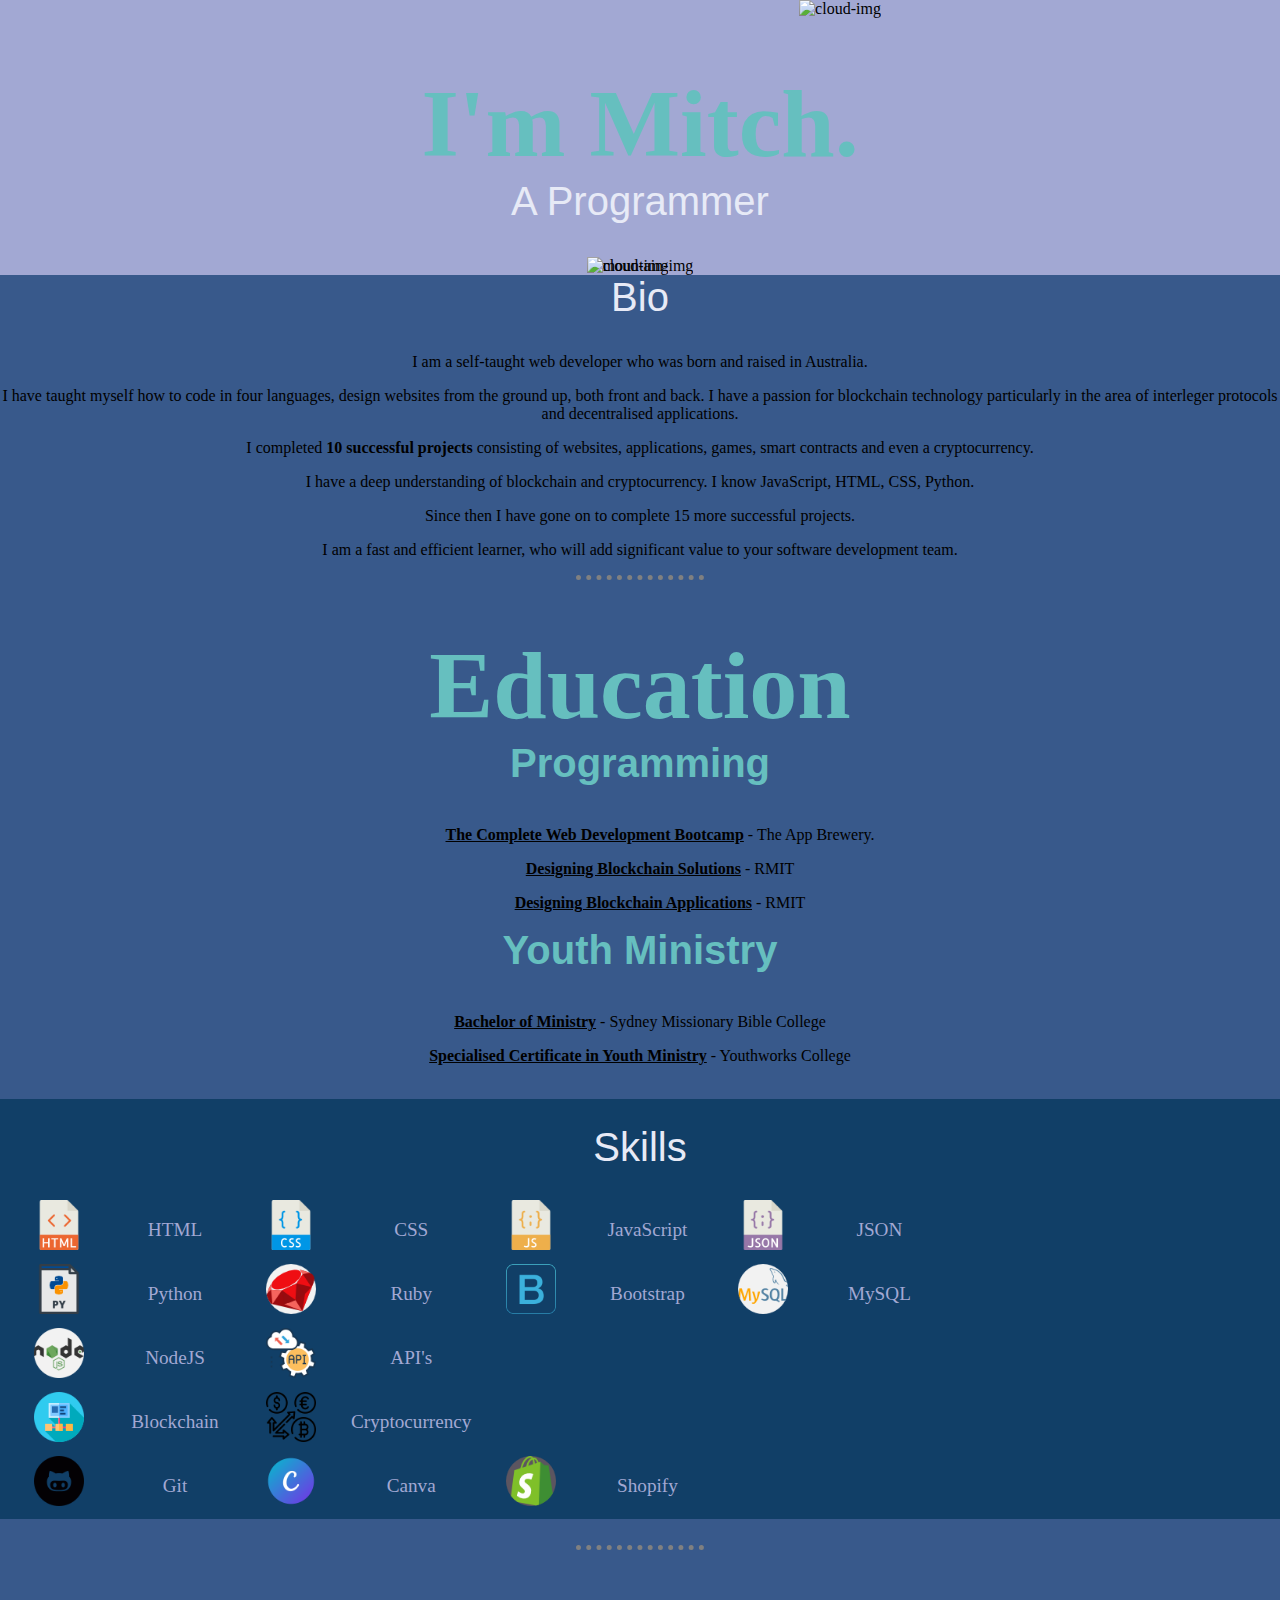
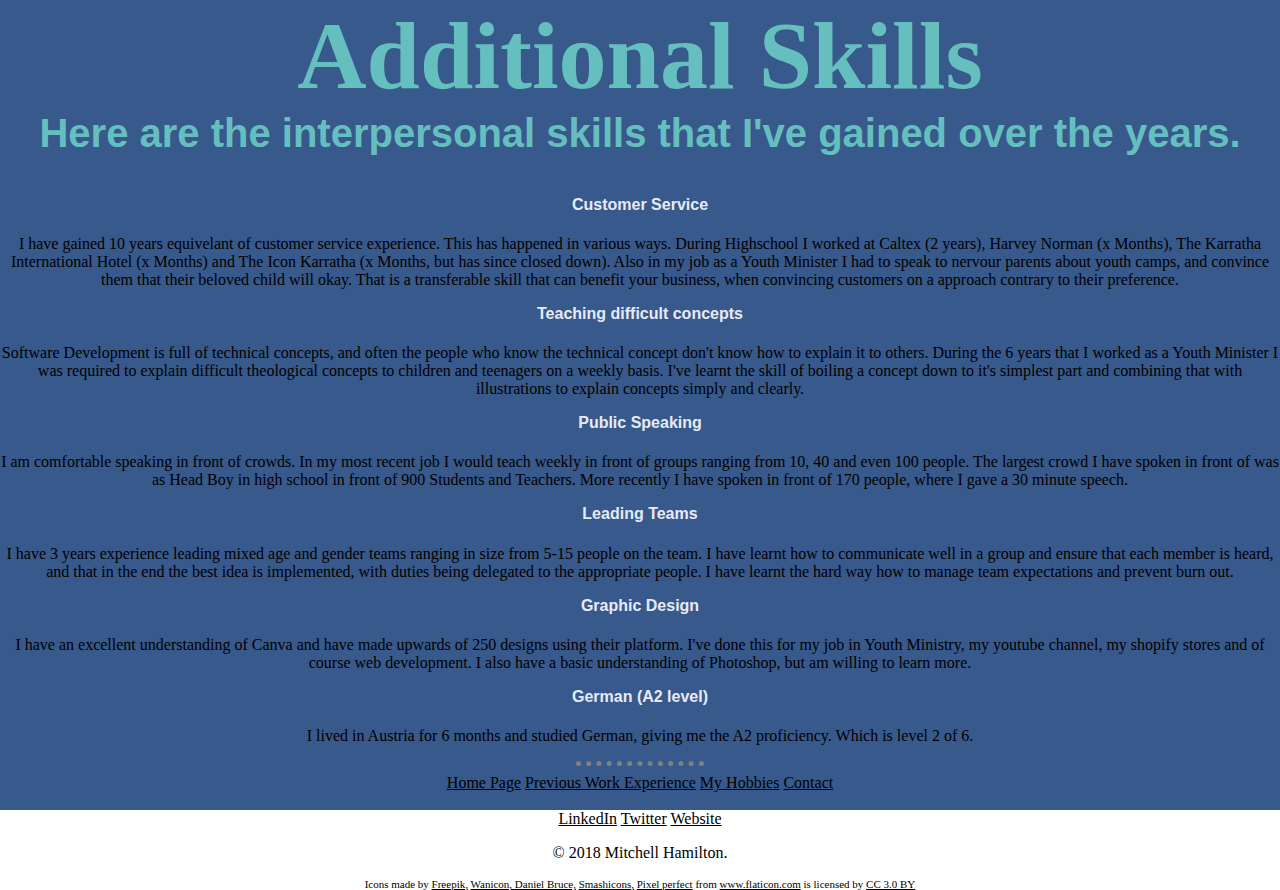
==== index.html @ e798b078 "Temporary ascetic changes to try in the skill section." ====
<!DOCTYPE html>

<html lang="en" dir="ltr">
  <head>
    <meta charset="utf-8">
    <title>Mitchell Hamilton</title>
    <link rel="stylesheet" type=text/css href="css/styles.css">
    <link rel="icon" href="Images/favicon.ico">
  </head>

<body>
  <div class= "top-container">
    <img class="top-cloud" src ="images/cloud.png" alt ="cloud-img">
      <h1>I'm Mitch.</h1>
      <h2>A Programmer</h2>
      <img class="bottom-cloud" src ="images/cloud.png" alt ="cloud-img">
      <img src ="images/mountain.png" alt ="mountain-img">
  </div>

<div class ="second-container">
  <h2>Bio</h2>
    <p> I am a self-taught web developer who was born and raised in Australia.</p>
    <p>I have taught myself how to code in four languages, design websites from the ground up, both front and back. I have a passion for blockchain technology particularly in the area of interleger protocols and decentralised applications.</p>
    <p>I completed <strong>10 successful projects</strong> consisting of websites, applications, games, smart contracts and even a cryptocurrency.</p>
    <p>I have a deep understanding of blockchain and cryptocurrency. I know JavaScript, HTML, CSS, Python.</p>
    <p>Since then I have gone on to complete 15 more successful projects.<p>
    <p>I am a fast and efficient learner, who will add significant value to your software development team.</p>
<hr />

  <h1>Education</h1>

  <h3>Programming</h3>
    <ul>
      <p><b><a href = "https://www.udemy.com/the-complete-web-development-bootcamp/">The Complete Web Development Bootcamp</a></b> - The App Brewery.</p>
      <p><b><a href= "https://futureskills.rmit.edu.au/designing-blockchain-solutions">Designing Blockchain Solutions</a></b> - RMIT </p>
      <p><b><a href= "https://futureskills.rmit.edu.au/developing-blockchain-applications">Designing Blockchain Applications</a></b> - RMIT </p>
    </ul>

  <h3>Youth Ministry</h3>
      <p><b><a href = "https://www.smbc.edu.au/study/course/bachelor-of-ministry">Bachelor of Ministry</a></b> - Sydney Missionary Bible College</p>
      <p><b><a href = "https://www.actheology.edu.au/college/youthworks-college/">Specialised Certificate in Youth Ministry</a></b> - Youthworks College</p>
<br />
</div>

<div class ="third-container">
<br>
<h2>Skills</h2>
    <table>
      <tr>
        <td><img class="skills-images" src ="Flaticons/1.HTML.png" alt ="HTML-flaticon" style= "width:50px; height:50px"></td>
        <td>HTML</td>
        <td><img class="skills-images" src ="Flaticons/2.CSS.png" alt ="CSS-flaticon" style= "width:50px; height:50px"></td>
        <td>CSS</td>
        <td><img class="skills-images" src ="Flaticons/3.Javascript.png" alt ="JavaScript-flaticon" style= "width:50px; height:50px"></td>
        <td>JavaScript</td>
        <td><img class="skills-images" src ="Flaticons/json-file.png" alt ="Wordpress-flaticon" style= "width:50px; height:50px"></td>
        <td>JSON</td>
      </tr>
      <tr>
        <td><img class="skills-images" src ="Flaticons/4.Python.png" alt ="Python-flaticon" style= "width:50px; height:50px"></td>
        <td>Python</td>
        <td><img class="skills-images" src ="Flaticons/Ruby.png" alt ="Ruby-flaticon" style= "width:50px; height:50px"></td>
        <td>Ruby</td>
        <td><img class="skills-images" src ="Flaticons/Bootstrap.png" alt ="Bootstrap-flaticon" style= "width:50px; height:50px"></td>
        <td>Bootstrap</td>
        <td><img class="skills-images" src ="Flaticons/My SQL.png" alt ="MySQL-flaticon" style= "width:50px; height:50px"></td>
        <td>MySQL</td>
      </tr>
      <tr>
        <td><img class="skills-images" src ="Flaticons/nodejs.png" alt ="NodeJS-flaticon" style= "width:50px; height:50px"></td>
        <td>NodeJS</td>
        <td><img class="skills-images" src ="Flaticons/API.png" alt ="API-flaticon" style= "width:50px; height:50px"></td>
        <td>API's</td>
      </tr>
      <tr>
        <td><img class="skills-images" src ="Flaticons/Blockchain.png" alt ="Blockchain-flaticon" style= "width:50px; height:50px"></td>
        <td>Blockchain</td>
        <td><img class="skills-images" src ="Flaticons/Cryptocurrency.png" alt ="Cryptocurrency-flaticon" style= "width:50px; height:50px"></td>
        <td>Cryptocurrency</td>
      </tr>
      <tr>
        <td><img class="skills-images" src ="Flaticons/Git.png" alt ="Wordpress-flaticon" style= "width:50px; height:50px"></td>
        <td>Git</td>
        <td><img class="skills-images" src ="Flaticons/Canva.png" alt ="Wordpress-flaticon" style= "width:50px; height:50px"></td>
        <td>Canva</td>
        <td><img class="skills-images" src ="Flaticons/Shopify.png" alt ="Wordpress-flaticon" style= "width:50px; height:50px"></td>
        <td>Shopify</td>

      </tr>
</table>

</div>

<div class ="forth-container">
<br>
<hr />

  <h1>Additional Skills</h1>
  <h3>Here are the interpersonal skills that I've gained over the years.</h3>
      <h4>Customer Service</h4>
      <p> I have gained 10 years equivelant of customer service experience. This has happened in various ways. During Highschool I worked at Caltex (2 years), Harvey Norman (x Months), The Karratha International Hotel (x Months) and The Icon Karratha (x Months, but has since closed down). Also in my job as a Youth Minister I had to speak to nervour parents about youth camps, and convince them that their beloved child will okay. That is a transferable skill that can benefit your business, when convincing customers on a approach contrary to their preference.</p>

      <h4>Teaching difficult concepts</h4>
      <p> Software Development is full of technical concepts, and often the people who know the technical concept don't know how to explain it to others. During the 6 years that I worked as a Youth Minister I was required to explain difficult theological concepts to children and teenagers on a weekly basis. I've learnt the skill of boiling a concept down to it's simplest part and combining that with illustrations to explain concepts simply and clearly.</p>

      <h4>Public Speaking</h4>
      <p> I am comfortable speaking in front of crowds. In my most recent job I would teach weekly in front of groups ranging from 10, 40 and even 100 people. The largest crowd I have spoken in front of was as Head Boy in high school in front of 900 Students and Teachers. More recently I have spoken in front of 170 people, where I gave a 30 minute speech.</p>

      <h4>Leading Teams</h4>
      <p>I have 3 years experience leading mixed age and gender teams ranging in size from 5-15 people on the team. I have learnt how to communicate well in a group and ensure that each member is heard, and that in the end the best idea is implemented, with duties being delegated to the appropriate people. I have learnt the hard way how to manage team expectations and prevent burn out.</p>

      <h4>Graphic Design</h4>
      <p> I have an excellent understanding of Canva and have made upwards of 250 designs using their platform. I've done this for my job in Youth Ministry, my youtube channel, my shopify stores and of course web development. I also have a basic understanding of Photoshop, but am willing to learn more.</p>

      <h4>German (A2 level)</h4>
      <p> I lived in Austria for 6 months and studied German, giving me the A2 proficiency. Which is level 2 of 6.</p>

<hr />

<a href = "index.html">Home Page</a>
<a href = "Work-Experience.html"> Previous Work Experience</a>
<a href = "Hobbies.html">My Hobbies</a>
<a href = "Contact-me.html">Contact</a>

<br />
<br />


  </div>

  <div class="last-container">
    <a class="footer-link" href="https://www.linkedin.com/">LinkedIn</a>
    <a class="footer-link" href  ="https://twitter.com/">Twitter</a>
    <a class="footer-link" href="https://www.appbrewery.co/">Website</a>
    <p>© 2018 Mitchell Hamilton.</p>
  </div>

    <div class="favicon-attribution">
      Icons made by
      <a href="https://www.freepik.com/"
        title="Freepik">Freepik,</a>
      <a href="https://www.flaticon.com/authors/wanicon"
        title="Wanicon">Wanicon,
      <a href="https://www.flaticon.com/authors/daniel-bruce"
        title="Daniel Bruce">Daniel Bruce,</a>
      <a href="https://www.flaticon.com/authors/smashicons"
      title="Smashicons">Smashicons,</a>
      <a href="https://www.flaticon.com/authors/pixel-perfect"
      title="Pixel perfect">Pixel perfect</a>
      </a> from <a href="https://www.flaticon.com/"
         title="Flaticon">www.flaticon.com</a> is licensed by <a href="http://creativecommons.org/licenses/by/3.0/"
        title="Creative Commons BY 3.0" target="_blank">CC 3.0 BY</a>
    </div>




  </body>
</html>
---- css/styles.css ----
body{margin: 0; text-align: center;}

p {font-family: 'Merriweather', serif;color:black;}
h1 {margin: 50px auto 0 auto; color: #66BFBF; font-family: 'Sacramento', cursive; font-size: 6rem; }
h2 {margin-top: 0px; font-family: 'Montserrat',sans-serif; color: #e7eaf6; font-size: 2.5rem; font-weight: normal;}
h3 {margin-top: 0px; font-family: 'Montserrat',sans-serif; color: #66BFBF; font-size: 2.5rem;}
h4 {margin-top: 0px; font-family: 'Montserrat',sans-serif; color: #e7eaf6;}
h5 {margin-top: 0px; font-family: 'Montserrat',sans-serif; color: #e7eaf6;}
h6 {margin-top: 0px; font-family: 'Montserrat',sans-serif; color: #e7eaf6;}
a {color: black;}
tr{color: #a2a8d3;}
td{width: 7rem;}

.top-container{background-color: #a2a8d3;}
.second-container{background-color: #38598b; margin-top: 0px;}
.third-container{background-color: #113f67; margin: auto; font-size: 1.2rem; line-height: 2rem}
.forth-container{background-color: #38598b; margin-top: 0px;}
.last-container{background-color: #white; margin-top: 0px;}
.favicon-attribution{font-size: 11px}

.top-cloud {position: relative; left: 200px;}
.bottom-cloud {position: absolute;}

hr {border-style: none;
  border-top-style: dotted;
  border-color: grey;
  border-width: 5px;
  height: 0px;
  width:10%;
  margin-bot: 0px;
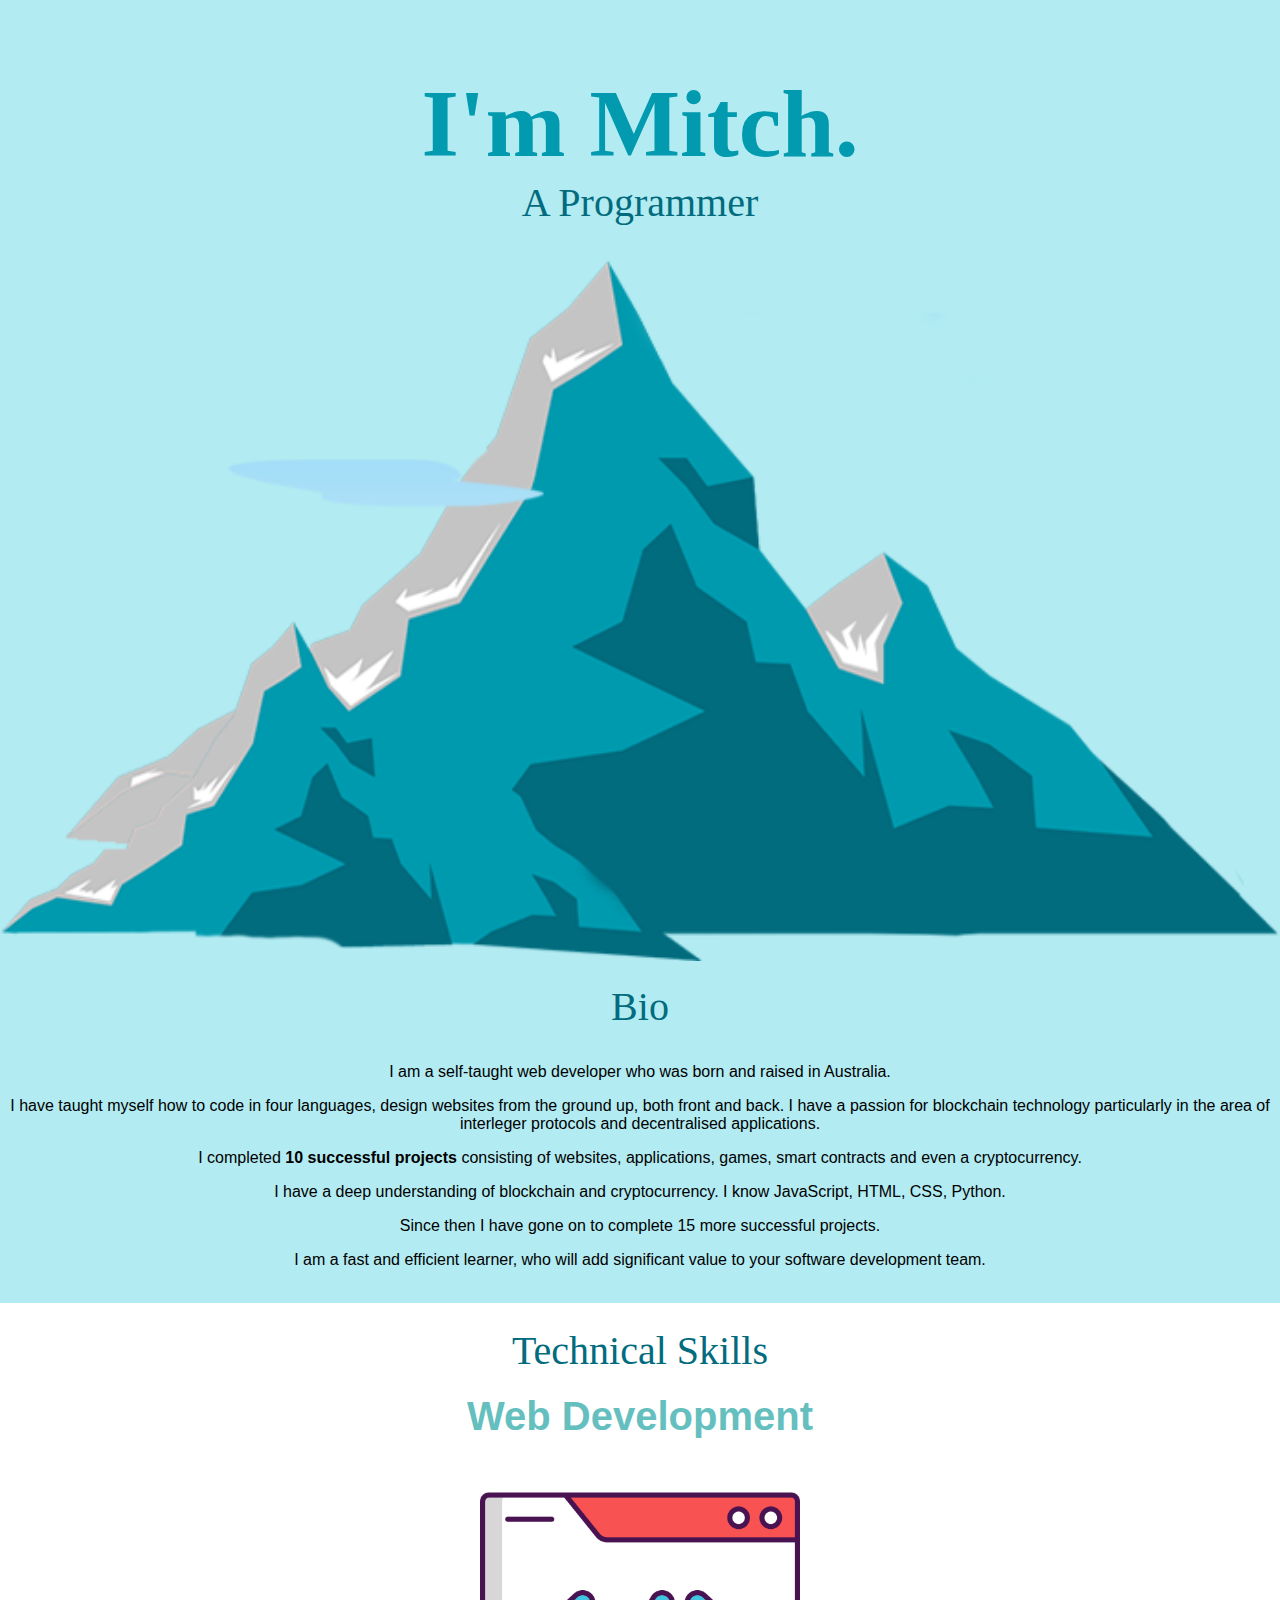
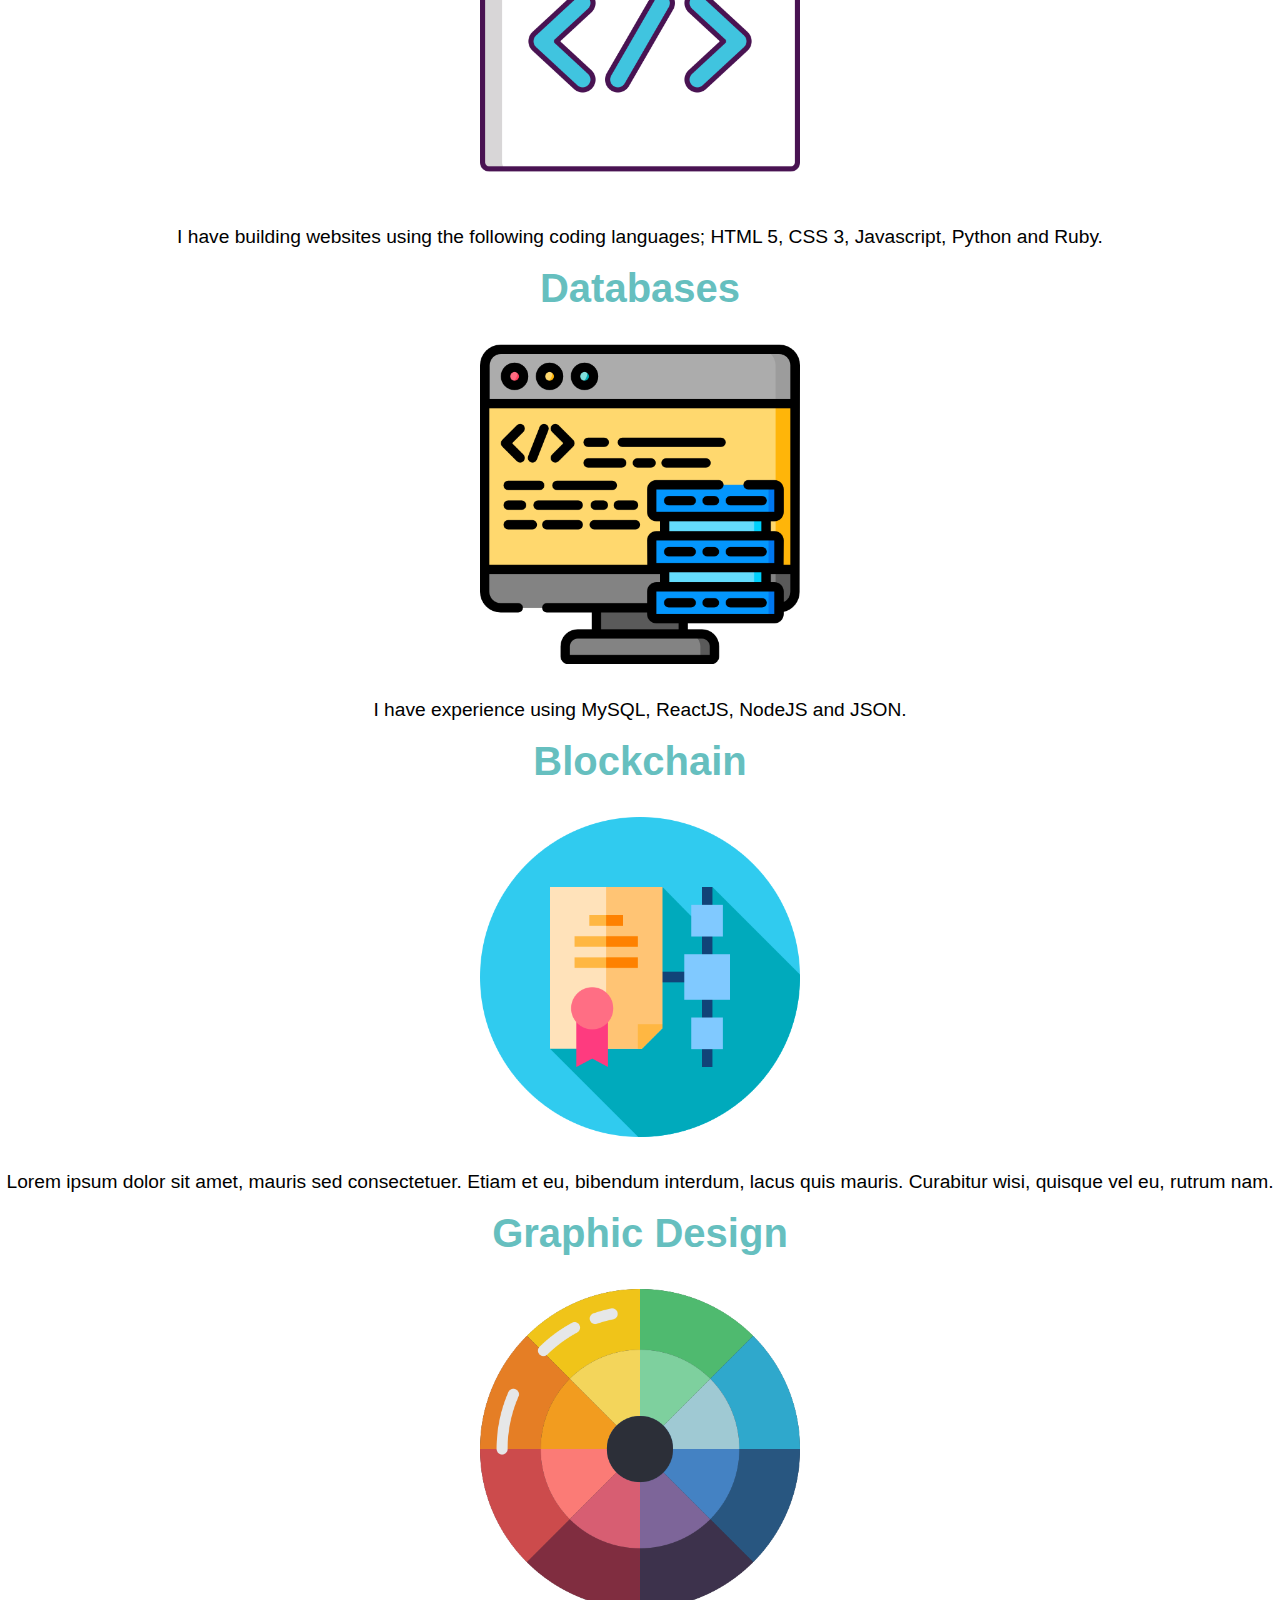
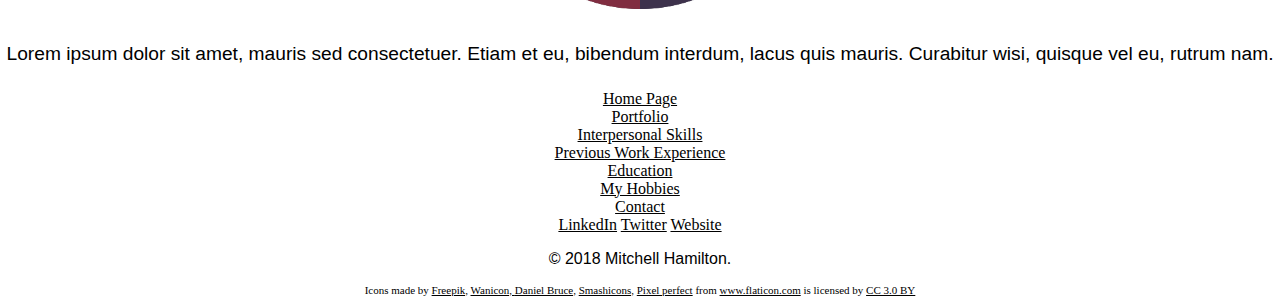
==== commit 298a35db: "Simplified design. Added new pages. Changed colour scheme" ====
--- a/index.html
+++ b/index.html
@@ -10,14 +10,14 @@
 
 <body>
   <div class= "top-container">
-    <img class="top-cloud" src ="images/cloud.png" alt ="cloud-img">
+    <br>
       <h1>I'm Mitch.</h1>
       <h2>A Programmer</h2>
-      <img class="bottom-cloud" src ="images/cloud.png" alt ="cloud-img">
-      <img src ="images/mountain.png" alt ="mountain-img">
+      <img src ="Flaticons/blue-mountain.png" alt ="blue-mountain-img" style = "width: 100%; height:100%">
   </div>
 
 <div class ="second-container">
+  <br>
   <h2>Bio</h2>
     <p> I am a self-taught web developer who was born and raised in Australia.</p>
     <p>I have taught myself how to code in four languages, design websites from the ground up, both front and back. I have a passion for blockchain technology particularly in the area of interleger protocols and decentralised applications.</p>
@@ -25,108 +25,63 @@
     <p>I have a deep understanding of blockchain and cryptocurrency. I know JavaScript, HTML, CSS, Python.</p>
     <p>Since then I have gone on to complete 15 more successful projects.<p>
     <p>I am a fast and efficient learner, who will add significant value to your software development team.</p>
-<hr />
 
-  <h1>Education</h1>
-
-  <h3>Programming</h3>
-    <ul>
-      <p><b><a href = "https://www.udemy.com/the-complete-web-development-bootcamp/">The Complete Web Development Bootcamp</a></b> - The App Brewery.</p>
-      <p><b><a href= "https://futureskills.rmit.edu.au/designing-blockchain-solutions">Designing Blockchain Solutions</a></b> - RMIT </p>
-      <p><b><a href= "https://futureskills.rmit.edu.au/developing-blockchain-applications">Designing Blockchain Applications</a></b> - RMIT </p>
-    </ul>
-
-  <h3>Youth Ministry</h3>
-      <p><b><a href = "https://www.smbc.edu.au/study/course/bachelor-of-ministry">Bachelor of Ministry</a></b> - Sydney Missionary Bible College</p>
-      <p><b><a href = "https://www.actheology.edu.au/college/youthworks-college/">Specialised Certificate in Youth Ministry</a></b> - Youthworks College</p>
-<br />
+    <br>
 </div>
 
 <div class ="third-container">
-<br>
-<h2>Skills</h2>
-    <table>
-      <tr>
-        <td><img class="skills-images" src ="Flaticons/1.HTML.png" alt ="HTML-flaticon" style= "width:50px; height:50px"></td>
-        <td>HTML</td>
-        <td><img class="skills-images" src ="Flaticons/2.CSS.png" alt ="CSS-flaticon" style= "width:50px; height:50px"></td>
-        <td>CSS</td>
-        <td><img class="skills-images" src ="Flaticons/3.Javascript.png" alt ="JavaScript-flaticon" style= "width:50px; height:50px"></td>
-        <td>JavaScript</td>
-        <td><img class="skills-images" src ="Flaticons/json-file.png" alt ="Wordpress-flaticon" style= "width:50px; height:50px"></td>
-        <td>JSON</td>
-      </tr>
-      <tr>
-        <td><img class="skills-images" src ="Flaticons/4.Python.png" alt ="Python-flaticon" style= "width:50px; height:50px"></td>
-        <td>Python</td>
-        <td><img class="skills-images" src ="Flaticons/Ruby.png" alt ="Ruby-flaticon" style= "width:50px; height:50px"></td>
-        <td>Ruby</td>
-        <td><img class="skills-images" src ="Flaticons/Bootstrap.png" alt ="Bootstrap-flaticon" style= "width:50px; height:50px"></td>
-        <td>Bootstrap</td>
-        <td><img class="skills-images" src ="Flaticons/My SQL.png" alt ="MySQL-flaticon" style= "width:50px; height:50px"></td>
-        <td>MySQL</td>
-      </tr>
-      <tr>
-        <td><img class="skills-images" src ="Flaticons/nodejs.png" alt ="NodeJS-flaticon" style= "width:50px; height:50px"></td>
-        <td>NodeJS</td>
-        <td><img class="skills-images" src ="Flaticons/API.png" alt ="API-flaticon" style= "width:50px; height:50px"></td>
-        <td>API's</td>
-      </tr>
-      <tr>
-        <td><img class="skills-images" src ="Flaticons/Blockchain.png" alt ="Blockchain-flaticon" style= "width:50px; height:50px"></td>
-        <td>Blockchain</td>
-        <td><img class="skills-images" src ="Flaticons/Cryptocurrency.png" alt ="Cryptocurrency-flaticon" style= "width:50px; height:50px"></td>
-        <td>Cryptocurrency</td>
-      </tr>
-      <tr>
-        <td><img class="skills-images" src ="Flaticons/Git.png" alt ="Wordpress-flaticon" style= "width:50px; height:50px"></td>
-        <td>Git</td>
-        <td><img class="skills-images" src ="Flaticons/Canva.png" alt ="Wordpress-flaticon" style= "width:50px; height:50px"></td>
-        <td>Canva</td>
-        <td><img class="skills-images" src ="Flaticons/Shopify.png" alt ="Wordpress-flaticon" style= "width:50px; height:50px"></td>
-        <td>Shopify</td>
 
-      </tr>
-</table>
+<div class="skills">
+  <br>
+  <h2>Technical Skills</h2>
+
+  <div class="skill-row">
+    <h3>Web Development</h3>
+    <td><img class="code-img" src ="Flaticons/code.png" alt ="code-img" style= "width:25%; height:25%;"></td>
+
+    <p>I have building websites using the following coding languages; HTML 5, CSS 3, Javascript, Python and Ruby.</p>
+  </div>
+
+  <div class="skill-row">
+  <h3>Databases</h3>
+    <td><img class="databases-img" src ="Flaticons/coding.png" alt ="databases-img" style= "width:25%; height:25%"></td>
+    <td></td>
+
+    <p>I have experience using  MySQL, ReactJS, NodeJS and JSON. </p>
+  </div>
+</div>
+
+<div class="skill-row">
+<h3>Blockchain</h3>
+  <td><img class="blockchain-img" src ="Flaticons/Blockchain.png" alt= "blockchain-img" style= "width:25%; height:25%";></td>
+<p>Lorem ipsum dolor sit amet, mauris sed consectetuer. Etiam et eu, bibendum interdum, lacus quis mauris. Curabitur wisi, quisque vel eu, rutrum nam.</p>
+</div>
+
+<div class="skill-row">
+  <h3>Graphic Design</h3>
+        <td><img class="pantone-img" src ="Flaticons/pantone.png" alt ="pantone-img" style = "width:25%; height:25%"></td>
+
+  <p>Lorem ipsum dolor sit amet, mauris sed consectetuer. Etiam et eu, bibendum interdum, lacus quis mauris. Curabitur wisi, quisque vel eu, rutrum nam.</p>
+</div>
 
 </div>
 
 <div class ="forth-container">
-<br>
-<hr />
-
-  <h1>Additional Skills</h1>
-  <h3>Here are the interpersonal skills that I've gained over the years.</h3>
-      <h4>Customer Service</h4>
-      <p> I have gained 10 years equivelant of customer service experience. This has happened in various ways. During Highschool I worked at Caltex (2 years), Harvey Norman (x Months), The Karratha International Hotel (x Months) and The Icon Karratha (x Months, but has since closed down). Also in my job as a Youth Minister I had to speak to nervour parents about youth camps, and convince them that their beloved child will okay. That is a transferable skill that can benefit your business, when convincing customers on a approach contrary to their preference.</p>
-
-      <h4>Teaching difficult concepts</h4>
-      <p> Software Development is full of technical concepts, and often the people who know the technical concept don't know how to explain it to others. During the 6 years that I worked as a Youth Minister I was required to explain difficult theological concepts to children and teenagers on a weekly basis. I've learnt the skill of boiling a concept down to it's simplest part and combining that with illustrations to explain concepts simply and clearly.</p>
-
-      <h4>Public Speaking</h4>
-      <p> I am comfortable speaking in front of crowds. In my most recent job I would teach weekly in front of groups ranging from 10, 40 and even 100 people. The largest crowd I have spoken in front of was as Head Boy in high school in front of 900 Students and Teachers. More recently I have spoken in front of 170 people, where I gave a 30 minute speech.</p>
-
-      <h4>Leading Teams</h4>
-      <p>I have 3 years experience leading mixed age and gender teams ranging in size from 5-15 people on the team. I have learnt how to communicate well in a group and ensure that each member is heard, and that in the end the best idea is implemented, with duties being delegated to the appropriate people. I have learnt the hard way how to manage team expectations and prevent burn out.</p>
-
-      <h4>Graphic Design</h4>
-      <p> I have an excellent understanding of Canva and have made upwards of 250 designs using their platform. I've done this for my job in Youth Ministry, my youtube channel, my shopify stores and of course web development. I also have a basic understanding of Photoshop, but am willing to learn more.</p>
-
-      <h4>German (A2 level)</h4>
-      <p> I lived in Austria for 6 months and studied German, giving me the A2 proficiency. Which is level 2 of 6.</p>
-
-<hr />
-
-<a href = "index.html">Home Page</a>
-<a href = "Work-Experience.html"> Previous Work Experience</a>
-<a href = "Hobbies.html">My Hobbies</a>
-<a href = "Contact-me.html">Contact</a>
-
-<br />
-<br />
-
-
-  </div>
+  <a href = "index.html">Home Page</a>
+  <br>
+  <a href = "Portfolio.html">Portfolio</a>
+  <br>
+  <a href = "Interpersonal Skills.html">Interpersonal Skills</a>
+  <br>
+  <a href = "Work-Experience.html"> Previous Work Experience</a>
+  <br>
+  <a href = "Education.html">Education</a>
+  <br>
+  <a href = "Hobbies.html">My Hobbies</a>
+  <br>
+  <a href = "Contact-me.html">Contact</a>
+  <br />
+</div>
 
   <div class="last-container">
     <a class="footer-link" href="https://www.linkedin.com/">LinkedIn</a>
@@ -152,8 +107,5 @@
         title="Creative Commons BY 3.0" target="_blank">CC 3.0 BY</a>
     </div>
 
-
-
-
   </body>
 </html>
--- a/css/styles.css
+++ b/css/styles.css
@@ -1,30 +1,35 @@
 body{margin: 0; text-align: center;}
 
-p {font-family: 'Merriweather', serif;color:black;}
-h1 {margin: 50px auto 0 auto; color: #66BFBF; font-family: 'Sacramento', cursive; font-size: 6rem; }
-h2 {margin-top: 0px; font-family: 'Montserrat',sans-serif; color: #e7eaf6; font-size: 2.5rem; font-weight: normal;}
+p {font-family:
+'Montserrat',sans-serif; color:black;}
+h1 {margin: 50px auto 0 auto; color: #019AAE; font-family: 'Merriweather', serif; font-size: 6rem; }
+h2 {margin-top: 0px; font-family: 'Open Sans Condensed', serif; color: #026C7E; font-size: 2.5rem; font-weight: normal;}
 h3 {margin-top: 0px; font-family: 'Montserrat',sans-serif; color: #66BFBF; font-size: 2.5rem;}
 h4 {margin-top: 0px; font-family: 'Montserrat',sans-serif; color: #e7eaf6;}
 h5 {margin-top: 0px; font-family: 'Montserrat',sans-serif; color: #e7eaf6;}
 h6 {margin-top: 0px; font-family: 'Montserrat',sans-serif; color: #e7eaf6;}
 a {color: black;}
-tr{color: #a2a8d3;}
+tr{color: black; font-size: 1.2rem;}
 td{width: 7rem;}
 
-.top-container{background-color: #a2a8d3;}
-.second-container{background-color: #38598b; margin-top: 0px;}
-.third-container{background-color: #113f67; margin: auto; font-size: 1.2rem; line-height: 2rem}
-.forth-container{background-color: #38598b; margin-top: 0px;}
-.last-container{background-color: #white; margin-top: 0px;}
-.favicon-attribution{font-size: 11px}
+.top-container{background-color: #B2EBF2;}
+.second-container{background-color: #B2EBF2; margin-top: 0px;}
+.third-container{background-color: white; margin: auto; font-size: 1.2rem; line-height: 2rem}
+.forth-container{background-color: white; margin-top: 0px;}
+.last-container{background-color: white; margin-top: 0px;}
+.favicon-attribution {font-size: 11px}
 
-.top-cloud {position: relative; left: 200px;}
-.bottom-cloud {position: absolute;}
+.top-cloud {position: relative; right: 0px; style= "width:25%; height:25%}
+.bottom-cloud {position: relative; right: 0px; style= "width:25%; height:25%}
 
 hr {border-style: none;
   border-top-style: dotted;
   border-color: grey;
   border-width: 5px;
-  height: 0px;
-  width:10%;
-  margin-bot: 0px;
+  height: 1px;
+  width:10% ;}
+
+.code-img {float:left;}
+.databases-img {float:left;}
+.blockchain-img {float: left;}
+.pantone-img {float:left;}
